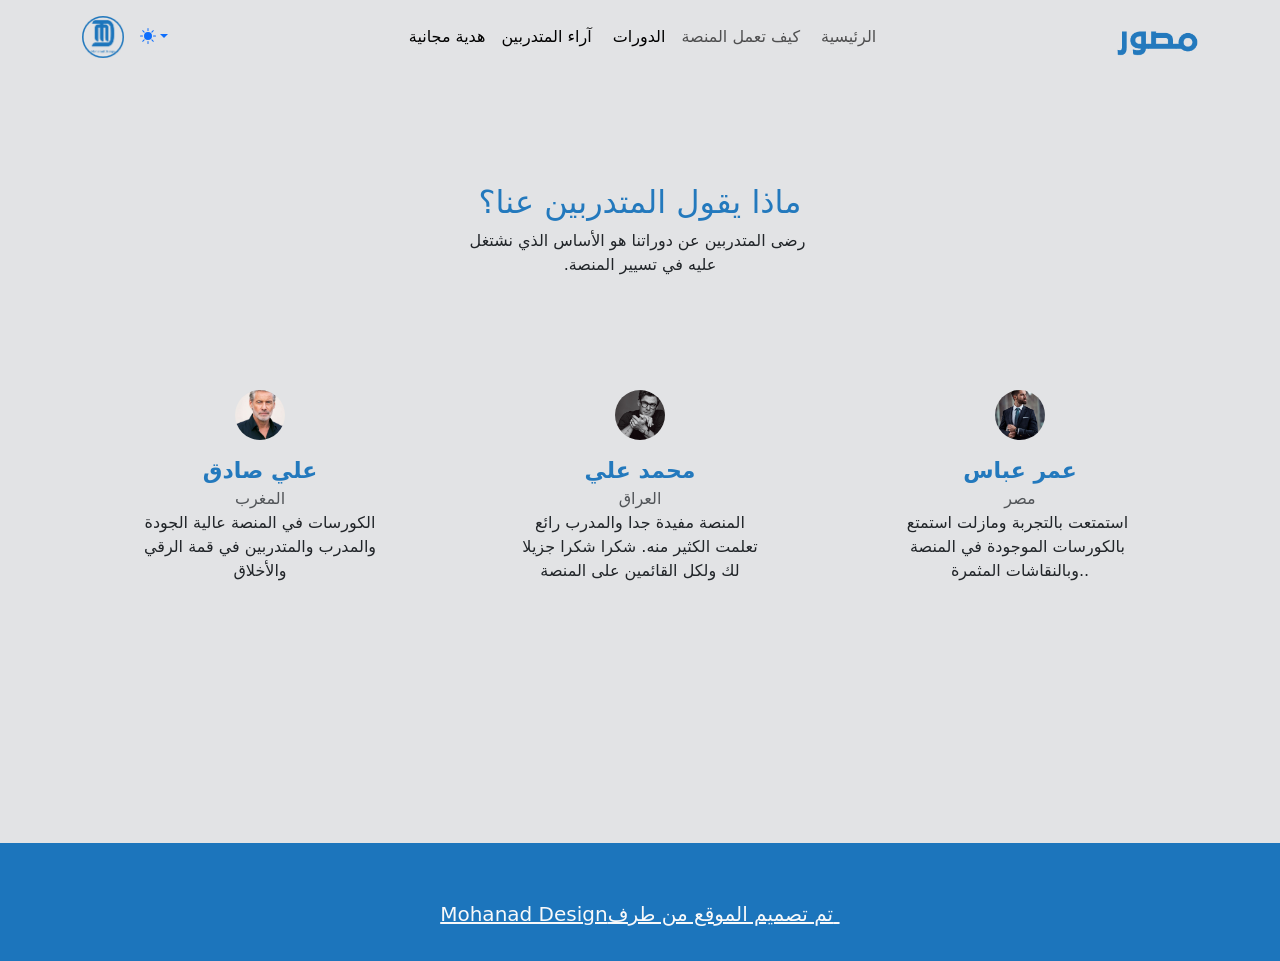
==== آراء المتدربين.html @ 731bba42 "Add files via upload" ====
<!DOCTYPE html><html data-bs-theme="light" lang="en"><head><meta charset="utf-8"><meta name="viewport" content="width=device-width, initial-scale=1.0, shrink-to-fit=no"><title>مشروع مصور</title>
			<script>!function(){const e=()=>localStorage.getItem("theme"),t=document.documentElement.getAttribute("data-bss-forced-theme"),a=()=>{if(t)return t;const a=e();if(a)return a;const r=document.documentElement.getAttribute("data-bs-theme");return r||(window.matchMedia("(prefers-color-scheme: dark)").matches?"dark":"light")},r=e=>{"auto"===e&&window.matchMedia("(prefers-color-scheme: dark)").matches?document.documentElement.setAttribute("data-bs-theme","dark"):document.documentElement.setAttribute("data-bs-theme",e)};r(a());const c=(e,t=!1)=>{const a=[].slice.call(document.querySelectorAll(".theme-switcher"));if(a.length){document.querySelectorAll("[data-bs-theme-value]").forEach((e=>{e.classList.remove("active"),e.setAttribute("aria-pressed","false")}));for(const t of a){const a=t.querySelector('[data-bs-theme-value="'+e+'"]');a&&(a.classList.add("active"),a.setAttribute("aria-pressed","true"))}}};window.matchMedia("(prefers-color-scheme: dark)").addEventListener("change",(()=>{const t=e();"light"!==t&&"dark"!==t&&r(a())})),window.addEventListener("DOMContentLoaded",(()=>{c(a()),document.querySelectorAll("[data-bs-theme-value]").forEach((e=>{e.addEventListener("click",(t=>{t.preventDefault();const a=e.getAttribute("data-bs-theme-value");(e=>{localStorage.setItem("theme",e)})(a),r(a),c(a)}))}))}))}();</script><link rel="stylesheet" href="https://cdn.jsdelivr.net/npm/bootstrap@5.3.3/dist/css/bootstrap.min.css"><link rel="stylesheet" href="/assets/css/styles.min.css?h=f9dfbb48bc1a2ad7d5b0c94f13dad903"></head><body style="background: var(--bs-secondary-bg-subtle);"><!-- Start: Navbar Centered Links --><nav class="navbar navbar-expand-md bg-primary py-3" style="background: linear-gradient(-178deg, black, var(--bs-secondary-bg-subtle) 0%), var(--bs-secondary-bg-subtle);--bs-primary: rgba(255,255,255,0.5);--bs-primary-rgb: 255,255,255;"><div class="container"><img src="/assets/img/clipboard-image-2.png?h=dca9de338a9389e31563a85d22de65f0" width="42" height="42"><a class="navbar-brand d-flex align-items-center" href="#"></a><button data-bs-toggle="collapse" class="navbar-toggler" data-bs-target="#navcol-3"><span class="visually-hidden">Toggle navigation</span><span class="navbar-toggler-icon"></span></button><div class="theme-switcher dropdown"><a class="dropdown-toggle" aria-expanded="false" data-bs-toggle="dropdown" href="#"><svg xmlns="http://www.w3.org/2000/svg" width="1em" height="1em" fill="currentColor" viewBox="0 0 16 16" class="bi bi-sun-fill mb-1">
  <path d="M8 12a4 4 0 1 0 0-8 4 4 0 0 0 0 8M8 0a.5.5 0 0 1 .5.5v2a.5.5 0 0 1-1 0v-2A.5.5 0 0 1 8 0m0 13a.5.5 0 0 1 .5.5v2a.5.5 0 0 1-1 0v-2A.5.5 0 0 1 8 13m8-5a.5.5 0 0 1-.5.5h-2a.5.5 0 0 1 0-1h2a.5.5 0 0 1 .5.5M3 8a.5.5 0 0 1-.5.5h-2a.5.5 0 0 1 0-1h2A.5.5 0 0 1 3 8m10.657-5.657a.5.5 0 0 1 0 .707l-1.414 1.415a.5.5 0 1 1-.707-.708l1.414-1.414a.5.5 0 0 1 .707 0m-9.193 9.193a.5.5 0 0 1 0 .707L3.05 13.657a.5.5 0 0 1-.707-.707l1.414-1.414a.5.5 0 0 1 .707 0zm9.193 2.121a.5.5 0 0 1-.707 0l-1.414-1.414a.5.5 0 0 1 .707-.707l1.414 1.414a.5.5 0 0 1 0 .707M4.464 4.465a.5.5 0 0 1-.707 0L2.343 3.05a.5.5 0 1 1 .707-.707l1.414 1.414a.5.5 0 0 1 0 .708z"></path>
</svg></a><div class="dropdown-menu"><a class="dropdown-item d-flex align-items-center" href="#" data-bs-theme-value="light"><svg xmlns="http://www.w3.org/2000/svg" width="1em" height="1em" fill="currentColor" viewBox="0 0 16 16" class="bi bi-sun-fill opacity-50 me-2">
  <path d="M8 12a4 4 0 1 0 0-8 4 4 0 0 0 0 8M8 0a.5.5 0 0 1 .5.5v2a.5.5 0 0 1-1 0v-2A.5.5 0 0 1 8 0m0 13a.5.5 0 0 1 .5.5v2a.5.5 0 0 1-1 0v-2A.5.5 0 0 1 8 13m8-5a.5.5 0 0 1-.5.5h-2a.5.5 0 0 1 0-1h2a.5.5 0 0 1 .5.5M3 8a.5.5 0 0 1-.5.5h-2a.5.5 0 0 1 0-1h2A.5.5 0 0 1 3 8m10.657-5.657a.5.5 0 0 1 0 .707l-1.414 1.415a.5.5 0 1 1-.707-.708l1.414-1.414a.5.5 0 0 1 .707 0m-9.193 9.193a.5.5 0 0 1 0 .707L3.05 13.657a.5.5 0 0 1-.707-.707l1.414-1.414a.5.5 0 0 1 .707 0zm9.193 2.121a.5.5 0 0 1-.707 0l-1.414-1.414a.5.5 0 0 1 .707-.707l1.414 1.414a.5.5 0 0 1 0 .707M4.464 4.465a.5.5 0 0 1-.707 0L2.343 3.05a.5.5 0 1 1 .707-.707l1.414 1.414a.5.5 0 0 1 0 .708z"></path>
</svg>Light</a><a class="dropdown-item d-flex align-items-center" href="#" data-bs-theme-value="dark"><svg xmlns="http://www.w3.org/2000/svg" width="1em" height="1em" fill="currentColor" viewBox="0 0 16 16" class="bi bi-moon-stars-fill opacity-50 me-2">
  <path d="M6 .278a.768.768 0 0 1 .08.858 7.208 7.208 0 0 0-.878 3.46c0 4.021 3.278 7.277 7.318 7.277.527 0 1.04-.055 1.533-.16a.787.787 0 0 1 .81.316.733.733 0 0 1-.031.893A8.349 8.349 0 0 1 8.344 16C3.734 16 0 12.286 0 7.71 0 4.266 2.114 1.312 5.124.06A.752.752 0 0 1 6 .278"></path>
  <path d="M10.794 3.148a.217.217 0 0 1 .412 0l.387 1.162c.173.518.579.924 1.097 1.097l1.162.387a.217.217 0 0 1 0 .412l-1.162.387a1.734 1.734 0 0 0-1.097 1.097l-.387 1.162a.217.217 0 0 1-.412 0l-.387-1.162A1.734 1.734 0 0 0 9.31 6.593l-1.162-.387a.217.217 0 0 1 0-.412l1.162-.387a1.734 1.734 0 0 0 1.097-1.097l.387-1.162zM13.863.099a.145.145 0 0 1 .274 0l.258.774c.115.346.386.617.732.732l.774.258a.145.145 0 0 1 0 .274l-.774.258a1.156 1.156 0 0 0-.732.732l-.258.774a.145.145 0 0 1-.274 0l-.258-.774a1.156 1.156 0 0 0-.732-.732l-.774-.258a.145.145 0 0 1 0-.274l.774-.258c.346-.115.617-.386.732-.732L13.863.1z"></path>
</svg>Dark</a><a class="dropdown-item d-flex align-items-center" href="#" data-bs-theme-value="auto"><svg xmlns="http://www.w3.org/2000/svg" width="1em" height="1em" fill="currentColor" viewBox="0 0 16 16" class="bi bi-circle-half opacity-50 me-2">
  <path d="M8 15A7 7 0 1 0 8 1zm0 1A8 8 0 1 1 8 0a8 8 0 0 1 0 16"></path>
</svg>Auto</a></div></div><div class="collapse navbar-collapse" id="navcol-3" style="background: var(--bs-secondary-bg-subtle);"><ul class="navbar-nav mx-auto"><li class="nav-item"><a class="nav-link active" href="/هدية%20مجانية.html">هدية مجانية</a></li><li class="nav-item"><a class="nav-link active" href="/آراء%20المتدربين.html">آراء المتدربين&nbsp;</a></li><li class="nav-item"><a class="nav-link active" href="/الدورات.html">الدورات</a></li><li class="nav-item"><a class="nav-link" href="/كيف%20تعمل%20المنصة.html">كيف تعمل المنصة</a></li><li class="nav-item"><a class="nav-link" href="/الرئيسية.html">&nbsp;الرئيسية</a></li></ul><img src="/assets/img/clipboard-image-1.png?h=ee977931315333bd4e1bb2698fffeccd" width="81" height="39"></div></div></nav><!-- End: Navbar Centered Links --><!-- Start: Articles Badges --><div class="container py-4 py-xl-5"><div class="row mb-5" style="padding-top: 61px;"><div class="col-md-8 col-xl-6 text-center mx-auto"><h2 style="color: rgb(35,121,189);">ماذا يقول المتدربين عنا؟</h2><p class="w-lg-50">رضى المتدربين عن دوراتنا هو الأساس الذي نشتغل&nbsp;<br>.عليه في تسيير المنصة</p></div></div><div class="row gy-4 row-cols-1 row-cols-md-2 row-cols-xl-3" style="padding-top: 49px;"><div class="col-lg-4"><div class="d-flex justify-content-lg-center"><img class="rounded-circle flex-shrink-0 me-3 fit-cover" width="50" height="50" src="/assets/img/39e8eb73ed422292580d4fc2726700fd.jpg?h=784b648d5ebd60048bb17f128f217aee" style="margin-bottom: -10px;margin-left: 15px;"><div></div></div><div class="p-4"><p class="fw-bold d-lg-flex justify-content-lg-center mb-0" style="font-size: 22px;color: rgb(35,121,189);">علي صادق</p><p class="text-muted d-lg-flex justify-content-lg-center mb-0">المغرب</p><p style="text-align: center;">الكورسات في المنصة عالية الجودة<br>والمدرب والمتدربين في قمة الرقي<br>والأخلاق</p></div></div><div class="col-lg-4"><div class="d-flex justify-content-lg-center"><img class="rounded-circle d-lg-flex flex-shrink-0 align-items-lg-center me-3 fit-cover" width="50" height="50" src="/assets/img/0d64145c56a53e2886274bf99a10d7d0.jpg?h=4068c959e814c7dbf88a820180124afe" style="text-align: center;margin-bottom: -10px;margin-left: 16px;"></div><div class="p-4"><div><p class="fw-bold d-lg-flex justify-content-lg-center mb-0" style="font-size: 22px;color: rgb(35,121,189);">محمد علي</p><p class="text-muted d-lg-flex justify-content-lg-center mb-0">العراق</p></div><p style="text-align: center;">المنصة مفيدة جدا والمدرب رائع<br>تعلمت الكثير منه. شكرا شكرا جزيلا<br>لك ولكل القائمين على المنصة</p></div></div><div class="col-lg-4"><div class="d-flex justify-content-lg-center align-items-lg-center"><img class="rounded-circle flex-shrink-0 me-3 fit-cover" width="50" height="50" src="/assets/img/4d43ea38669247d99f512cbf3792caf7.jpg?h=9edb12d21007d566ac636deec9ad8938" style="margin-bottom: -10px;margin-left: 15px;"><div></div></div><div class="p-4"><p class="fw-bold d-lg-flex justify-content-lg-center mb-0" style="font-size: 22px;color: rgb(35,121,189);">عمر عباس</p><p class="text-muted d-lg-flex justify-content-lg-center mb-0">مصر</p><p style="text-align: center;">استمتعت بالتجربة ومازلت استمتع&nbsp;<br>بالكورسات الموجودة في المنصة&nbsp;<br>وبالنقاشات المثمرة..</p></div></div></div></div><!-- End: Articles Badges --><!-- Start: Footer Clean --><footer class="text-center py-4" style="background: #1c75bc;margin-top: 172px;"><div class="container"><div class="row row-cols-1 row-cols-lg-3"><div class="col-lg-12 d-lg-flex justify-content-lg-center align-items-lg-center"><ul class="list-inline my-2"><li class="list-inline-item"></li><li class="list-inline-item d-lg-flex justify-content-lg-end pb-0 mb-0"><a class="text-end link-light" href="https://www.instagram.com/mo.de_104/" style="font-size: 20px;">Mohanad Design</a><a class="text-end link-light d-lg-flex align-items-lg-center" href="#" style="font-size: 20px;width: 232.137px;color: rgb(255,255,255);">تم تصميم الموقع من طرف&nbsp;</a></li></ul></div></div></div></footer><!-- End: Footer Clean --><script src="https://cdn.jsdelivr.net/npm/bootstrap@5.3.3/dist/js/bootstrap.bundle.min.js"></script></body></html>
---- assets/css/styles.min.css ----
[data-bs-theme=dark]{--bs-body-bg:#191b1e;--bs-body-bg-rgb:25,27,30}.bs-icon{--bs-icon-size:.75rem;display:flex;flex-shrink:0;justify-content:center;align-items:center;font-size:var(--bs-icon-size);width:calc(var(--bs-icon-size) * 2);height:calc(var(--bs-icon-size) * 2);color:var(--bs-primary)}.bs-icon-xs{--bs-icon-size:1rem;width:calc(var(--bs-icon-size) * 1.5);height:calc(var(--bs-icon-size) * 1.5)}.bs-icon-sm{--bs-icon-size:1rem}.bs-icon-md{--bs-icon-size:1.5rem}.bs-icon-lg{--bs-icon-size:2rem}.bs-icon-xl{--bs-icon-size:2.5rem}.bs-icon.bs-icon-primary{color:var(--bs-white);background:var(--bs-primary)}.bs-icon.bs-icon-primary-light{color:var(--bs-primary);background:rgba(var(--bs-primary-rgb),.2)}.bs-icon.bs-icon-semi-white{color:var(--bs-primary);background:rgba(255,255,255,.5)}.bs-icon.bs-icon-rounded{border-radius:.5rem}.bs-icon.bs-icon-circle{border-radius:50%}.fit-cover{object-fit:cover}.bg-white-300{background:rgba(255,255,255,.3)!important}.rounded-bottom-left{border-radius:0;border-bottom-left-radius:.25rem!important}.rounded-bottom-right{border-radius:0;border-bottom-right-radius:.25rem!important}
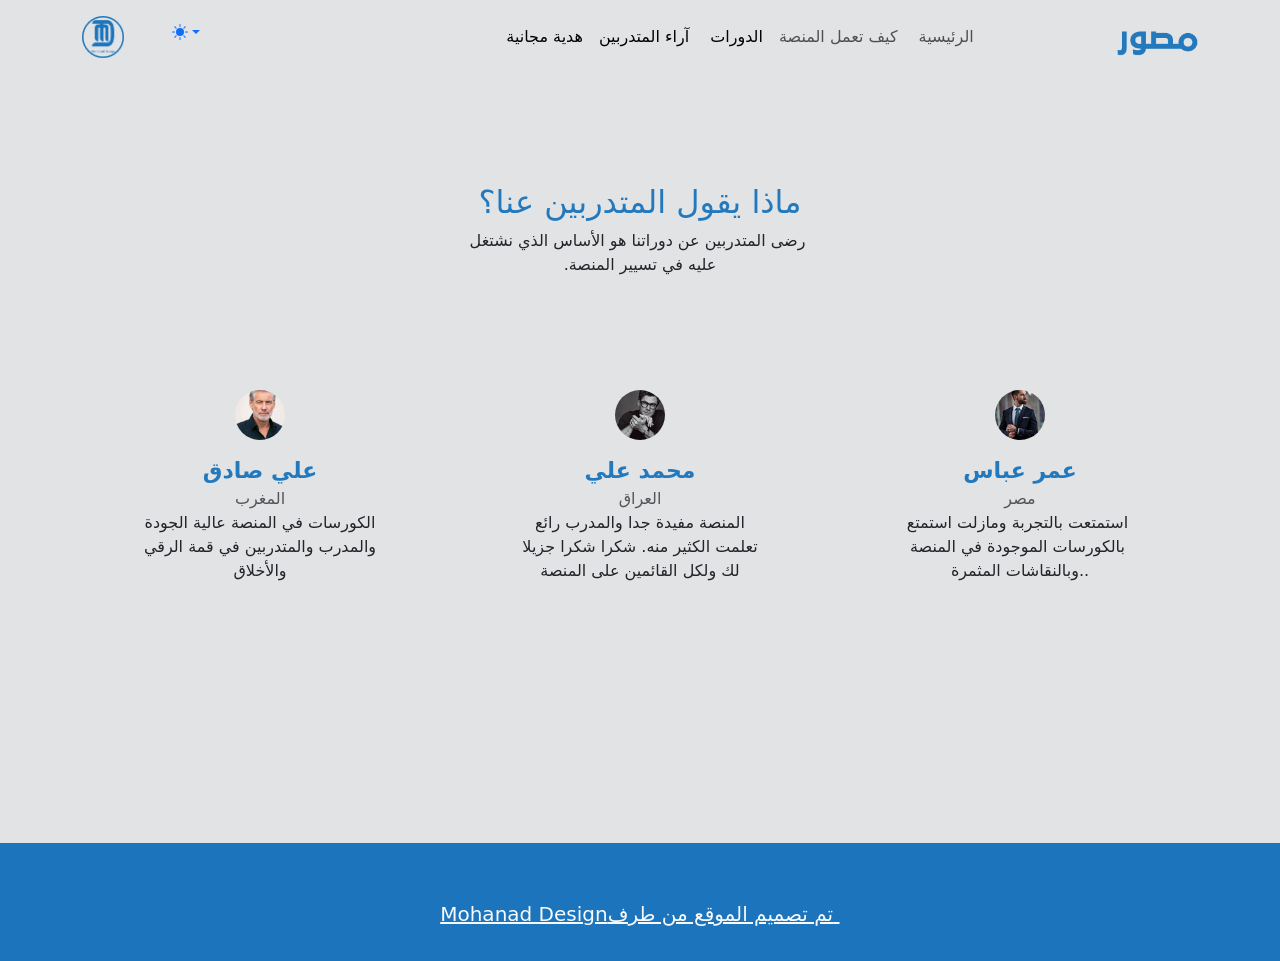
==== commit e76c1dd7: "Add files via upload" ====
--- a/آراء المتدربين.html
+++ b/آراء المتدربين.html
@@ -1,11 +1,177 @@
-<!DOCTYPE html><html data-bs-theme="light" lang="en"><head><meta charset="utf-8"><meta name="viewport" content="width=device-width, initial-scale=1.0, shrink-to-fit=no"><title>مشروع مصور</title>
-			<script>!function(){const e=()=>localStorage.getItem("theme"),t=document.documentElement.getAttribute("data-bss-forced-theme"),a=()=>{if(t)return t;const a=e();if(a)return a;const r=document.documentElement.getAttribute("data-bs-theme");return r||(window.matchMedia("(prefers-color-scheme: dark)").matches?"dark":"light")},r=e=>{"auto"===e&&window.matchMedia("(prefers-color-scheme: dark)").matches?document.documentElement.setAttribute("data-bs-theme","dark"):document.documentElement.setAttribute("data-bs-theme",e)};r(a());const c=(e,t=!1)=>{const a=[].slice.call(document.querySelectorAll(".theme-switcher"));if(a.length){document.querySelectorAll("[data-bs-theme-value]").forEach((e=>{e.classList.remove("active"),e.setAttribute("aria-pressed","false")}));for(const t of a){const a=t.querySelector('[data-bs-theme-value="'+e+'"]');a&&(a.classList.add("active"),a.setAttribute("aria-pressed","true"))}}};window.matchMedia("(prefers-color-scheme: dark)").addEventListener("change",(()=>{const t=e();"light"!==t&&"dark"!==t&&r(a())})),window.addEventListener("DOMContentLoaded",(()=>{c(a()),document.querySelectorAll("[data-bs-theme-value]").forEach((e=>{e.addEventListener("click",(t=>{t.preventDefault();const a=e.getAttribute("data-bs-theme-value");(e=>{localStorage.setItem("theme",e)})(a),r(a),c(a)}))}))}))}();</script><link rel="stylesheet" href="https://cdn.jsdelivr.net/npm/bootstrap@5.3.3/dist/css/bootstrap.min.css"><link rel="stylesheet" href="/assets/css/styles.min.css?h=f9dfbb48bc1a2ad7d5b0c94f13dad903"></head><body style="background: var(--bs-secondary-bg-subtle);"><!-- Start: Navbar Centered Links --><nav class="navbar navbar-expand-md bg-primary py-3" style="background: linear-gradient(-178deg, black, var(--bs-secondary-bg-subtle) 0%), var(--bs-secondary-bg-subtle);--bs-primary: rgba(255,255,255,0.5);--bs-primary-rgb: 255,255,255;"><div class="container"><img src="/assets/img/clipboard-image-2.png?h=dca9de338a9389e31563a85d22de65f0" width="42" height="42"><a class="navbar-brand d-flex align-items-center" href="#"></a><button data-bs-toggle="collapse" class="navbar-toggler" data-bs-target="#navcol-3"><span class="visually-hidden">Toggle navigation</span><span class="navbar-toggler-icon"></span></button><div class="theme-switcher dropdown"><a class="dropdown-toggle" aria-expanded="false" data-bs-toggle="dropdown" href="#"><svg xmlns="http://www.w3.org/2000/svg" width="1em" height="1em" fill="currentColor" viewBox="0 0 16 16" class="bi bi-sun-fill mb-1">
-  <path d="M8 12a4 4 0 1 0 0-8 4 4 0 0 0 0 8M8 0a.5.5 0 0 1 .5.5v2a.5.5 0 0 1-1 0v-2A.5.5 0 0 1 8 0m0 13a.5.5 0 0 1 .5.5v2a.5.5 0 0 1-1 0v-2A.5.5 0 0 1 8 13m8-5a.5.5 0 0 1-.5.5h-2a.5.5 0 0 1 0-1h2a.5.5 0 0 1 .5.5M3 8a.5.5 0 0 1-.5.5h-2a.5.5 0 0 1 0-1h2A.5.5 0 0 1 3 8m10.657-5.657a.5.5 0 0 1 0 .707l-1.414 1.415a.5.5 0 1 1-.707-.708l1.414-1.414a.5.5 0 0 1 .707 0m-9.193 9.193a.5.5 0 0 1 0 .707L3.05 13.657a.5.5 0 0 1-.707-.707l1.414-1.414a.5.5 0 0 1 .707 0zm9.193 2.121a.5.5 0 0 1-.707 0l-1.414-1.414a.5.5 0 0 1 .707-.707l1.414 1.414a.5.5 0 0 1 0 .707M4.464 4.465a.5.5 0 0 1-.707 0L2.343 3.05a.5.5 0 1 1 .707-.707l1.414 1.414a.5.5 0 0 1 0 .708z"></path>
-</svg></a><div class="dropdown-menu"><a class="dropdown-item d-flex align-items-center" href="#" data-bs-theme-value="light"><svg xmlns="http://www.w3.org/2000/svg" width="1em" height="1em" fill="currentColor" viewBox="0 0 16 16" class="bi bi-sun-fill opacity-50 me-2">
-  <path d="M8 12a4 4 0 1 0 0-8 4 4 0 0 0 0 8M8 0a.5.5 0 0 1 .5.5v2a.5.5 0 0 1-1 0v-2A.5.5 0 0 1 8 0m0 13a.5.5 0 0 1 .5.5v2a.5.5 0 0 1-1 0v-2A.5.5 0 0 1 8 13m8-5a.5.5 0 0 1-.5.5h-2a.5.5 0 0 1 0-1h2a.5.5 0 0 1 .5.5M3 8a.5.5 0 0 1-.5.5h-2a.5.5 0 0 1 0-1h2A.5.5 0 0 1 3 8m10.657-5.657a.5.5 0 0 1 0 .707l-1.414 1.415a.5.5 0 1 1-.707-.708l1.414-1.414a.5.5 0 0 1 .707 0m-9.193 9.193a.5.5 0 0 1 0 .707L3.05 13.657a.5.5 0 0 1-.707-.707l1.414-1.414a.5.5 0 0 1 .707 0zm9.193 2.121a.5.5 0 0 1-.707 0l-1.414-1.414a.5.5 0 0 1 .707-.707l1.414 1.414a.5.5 0 0 1 0 .707M4.464 4.465a.5.5 0 0 1-.707 0L2.343 3.05a.5.5 0 1 1 .707-.707l1.414 1.414a.5.5 0 0 1 0 .708z"></path>
-</svg>Light</a><a class="dropdown-item d-flex align-items-center" href="#" data-bs-theme-value="dark"><svg xmlns="http://www.w3.org/2000/svg" width="1em" height="1em" fill="currentColor" viewBox="0 0 16 16" class="bi bi-moon-stars-fill opacity-50 me-2">
-  <path d="M6 .278a.768.768 0 0 1 .08.858 7.208 7.208 0 0 0-.878 3.46c0 4.021 3.278 7.277 7.318 7.277.527 0 1.04-.055 1.533-.16a.787.787 0 0 1 .81.316.733.733 0 0 1-.031.893A8.349 8.349 0 0 1 8.344 16C3.734 16 0 12.286 0 7.71 0 4.266 2.114 1.312 5.124.06A.752.752 0 0 1 6 .278"></path>
-  <path d="M10.794 3.148a.217.217 0 0 1 .412 0l.387 1.162c.173.518.579.924 1.097 1.097l1.162.387a.217.217 0 0 1 0 .412l-1.162.387a1.734 1.734 0 0 0-1.097 1.097l-.387 1.162a.217.217 0 0 1-.412 0l-.387-1.162A1.734 1.734 0 0 0 9.31 6.593l-1.162-.387a.217.217 0 0 1 0-.412l1.162-.387a1.734 1.734 0 0 0 1.097-1.097l.387-1.162zM13.863.099a.145.145 0 0 1 .274 0l.258.774c.115.346.386.617.732.732l.774.258a.145.145 0 0 1 0 .274l-.774.258a1.156 1.156 0 0 0-.732.732l-.258.774a.145.145 0 0 1-.274 0l-.258-.774a1.156 1.156 0 0 0-.732-.732l-.774-.258a.145.145 0 0 1 0-.274l.774-.258c.346-.115.617-.386.732-.732L13.863.1z"></path>
-</svg>Dark</a><a class="dropdown-item d-flex align-items-center" href="#" data-bs-theme-value="auto"><svg xmlns="http://www.w3.org/2000/svg" width="1em" height="1em" fill="currentColor" viewBox="0 0 16 16" class="bi bi-circle-half opacity-50 me-2">
-  <path d="M8 15A7 7 0 1 0 8 1zm0 1A8 8 0 1 1 8 0a8 8 0 0 1 0 16"></path>
-</svg>Auto</a></div></div><div class="collapse navbar-collapse" id="navcol-3" style="background: var(--bs-secondary-bg-subtle);"><ul class="navbar-nav mx-auto"><li class="nav-item"><a class="nav-link active" href="/هدية%20مجانية.html">هدية مجانية</a></li><li class="nav-item"><a class="nav-link active" href="/آراء%20المتدربين.html">آراء المتدربين&nbsp;</a></li><li class="nav-item"><a class="nav-link active" href="/الدورات.html">الدورات</a></li><li class="nav-item"><a class="nav-link" href="/كيف%20تعمل%20المنصة.html">كيف تعمل المنصة</a></li><li class="nav-item"><a class="nav-link" href="/الرئيسية.html">&nbsp;الرئيسية</a></li></ul><img src="/assets/img/clipboard-image-1.png?h=ee977931315333bd4e1bb2698fffeccd" width="81" height="39"></div></div></nav><!-- End: Navbar Centered Links --><!-- Start: Articles Badges --><div class="container py-4 py-xl-5"><div class="row mb-5" style="padding-top: 61px;"><div class="col-md-8 col-xl-6 text-center mx-auto"><h2 style="color: rgb(35,121,189);">ماذا يقول المتدربين عنا؟</h2><p class="w-lg-50">رضى المتدربين عن دوراتنا هو الأساس الذي نشتغل&nbsp;<br>.عليه في تسيير المنصة</p></div></div><div class="row gy-4 row-cols-1 row-cols-md-2 row-cols-xl-3" style="padding-top: 49px;"><div class="col-lg-4"><div class="d-flex justify-content-lg-center"><img class="rounded-circle flex-shrink-0 me-3 fit-cover" width="50" height="50" src="/assets/img/39e8eb73ed422292580d4fc2726700fd.jpg?h=784b648d5ebd60048bb17f128f217aee" style="margin-bottom: -10px;margin-left: 15px;"><div></div></div><div class="p-4"><p class="fw-bold d-lg-flex justify-content-lg-center mb-0" style="font-size: 22px;color: rgb(35,121,189);">علي صادق</p><p class="text-muted d-lg-flex justify-content-lg-center mb-0">المغرب</p><p style="text-align: center;">الكورسات في المنصة عالية الجودة<br>والمدرب والمتدربين في قمة الرقي<br>والأخلاق</p></div></div><div class="col-lg-4"><div class="d-flex justify-content-lg-center"><img class="rounded-circle d-lg-flex flex-shrink-0 align-items-lg-center me-3 fit-cover" width="50" height="50" src="/assets/img/0d64145c56a53e2886274bf99a10d7d0.jpg?h=4068c959e814c7dbf88a820180124afe" style="text-align: center;margin-bottom: -10px;margin-left: 16px;"></div><div class="p-4"><div><p class="fw-bold d-lg-flex justify-content-lg-center mb-0" style="font-size: 22px;color: rgb(35,121,189);">محمد علي</p><p class="text-muted d-lg-flex justify-content-lg-center mb-0">العراق</p></div><p style="text-align: center;">المنصة مفيدة جدا والمدرب رائع<br>تعلمت الكثير منه. شكرا شكرا جزيلا<br>لك ولكل القائمين على المنصة</p></div></div><div class="col-lg-4"><div class="d-flex justify-content-lg-center align-items-lg-center"><img class="rounded-circle flex-shrink-0 me-3 fit-cover" width="50" height="50" src="/assets/img/4d43ea38669247d99f512cbf3792caf7.jpg?h=9edb12d21007d566ac636deec9ad8938" style="margin-bottom: -10px;margin-left: 15px;"><div></div></div><div class="p-4"><p class="fw-bold d-lg-flex justify-content-lg-center mb-0" style="font-size: 22px;color: rgb(35,121,189);">عمر عباس</p><p class="text-muted d-lg-flex justify-content-lg-center mb-0">مصر</p><p style="text-align: center;">استمتعت بالتجربة ومازلت استمتع&nbsp;<br>بالكورسات الموجودة في المنصة&nbsp;<br>وبالنقاشات المثمرة..</p></div></div></div></div><!-- End: Articles Badges --><!-- Start: Footer Clean --><footer class="text-center py-4" style="background: #1c75bc;margin-top: 172px;"><div class="container"><div class="row row-cols-1 row-cols-lg-3"><div class="col-lg-12 d-lg-flex justify-content-lg-center align-items-lg-center"><ul class="list-inline my-2"><li class="list-inline-item"></li><li class="list-inline-item d-lg-flex justify-content-lg-end pb-0 mb-0"><a class="text-end link-light" href="https://www.instagram.com/mo.de_104/" style="font-size: 20px;">Mohanad Design</a><a class="text-end link-light d-lg-flex align-items-lg-center" href="#" style="font-size: 20px;width: 232.137px;color: rgb(255,255,255);">تم تصميم الموقع من طرف&nbsp;</a></li></ul></div></div></div></footer><!-- End: Footer Clean --><script src="https://cdn.jsdelivr.net/npm/bootstrap@5.3.3/dist/js/bootstrap.bundle.min.js"></script></body></html>+<!DOCTYPE html>
+<html data-bs-theme="light" lang="en">
+
+<head>
+    <meta charset="utf-8">
+    <meta name="viewport" content="width=device-width, initial-scale=1.0, shrink-to-fit=no">
+    <title>مشروع مصور</title>
+    <script>
+        (function() {
+
+            // JavaScript snippet handling Dark/Light mode switching
+
+            const getStoredTheme = () => localStorage.getItem('theme');
+            const setStoredTheme = theme => localStorage.setItem('theme', theme);
+            const forcedTheme = document.documentElement.getAttribute('data-bss-forced-theme');
+
+            const getPreferredTheme = () => {
+
+                if (forcedTheme) return forcedTheme;
+
+                const storedTheme = getStoredTheme();
+                if (storedTheme) {
+                    return storedTheme;
+                }
+
+                const pageTheme = document.documentElement.getAttribute('data-bs-theme');
+
+                if (pageTheme) {
+                    return pageTheme;
+                }
+
+                return window.matchMedia('(prefers-color-scheme: dark)').matches ? 'dark' : 'light';
+            }
+
+            const setTheme = theme => {
+                if (theme === 'auto' && window.matchMedia('(prefers-color-scheme: dark)').matches) {
+                    document.documentElement.setAttribute('data-bs-theme', 'dark');
+                } else {
+                    document.documentElement.setAttribute('data-bs-theme', theme);
+                }
+            }
+
+            setTheme(getPreferredTheme());
+
+            const showActiveTheme = (theme, focus = false) => {
+                const themeSwitchers = [].slice.call(document.querySelectorAll('.theme-switcher'));
+
+                if (!themeSwitchers.length) return;
+
+                document.querySelectorAll('[data-bs-theme-value]').forEach(element => {
+                    element.classList.remove('active');
+                    element.setAttribute('aria-pressed', 'false');
+                });
+
+                for (const themeSwitcher of themeSwitchers) {
+
+                    const btnToActivate = themeSwitcher.querySelector('[data-bs-theme-value="' + theme + '"]');
+
+                    if (btnToActivate) {
+                        btnToActivate.classList.add('active');
+                        btnToActivate.setAttribute('aria-pressed', 'true');
+                    }
+                }
+            }
+
+            window.matchMedia('(prefers-color-scheme: dark)').addEventListener('change', () => {
+                const storedTheme = getStoredTheme();
+                if (storedTheme !== 'light' && storedTheme !== 'dark') {
+                    setTheme(getPreferredTheme());
+                }
+            });
+
+            window.addEventListener('DOMContentLoaded', () => {
+                showActiveTheme(getPreferredTheme());
+
+                document.querySelectorAll('[data-bs-theme-value]')
+                    .forEach(toggle => {
+                        toggle.addEventListener('click', (e) => {
+                            e.preventDefault();
+                            const theme = toggle.getAttribute('data-bs-theme-value');
+                            setStoredTheme(theme);
+                            setTheme(theme);
+                            showActiveTheme(theme);
+                        })
+                    })
+            });
+        })();
+    </script>
+    <link rel="stylesheet" href="assets/bootstrap/css/bootstrap.min.css">
+    <link rel="stylesheet" href="assets/css/bs-theme-overrides.css">
+    <link rel="stylesheet" href="assets/css/Footer-Clean-icons.css">
+    <link rel="stylesheet" href="assets/css/Hero-Clean-Reverse-images.css">
+    <link rel="stylesheet" href="assets/css/Pricing-Centered-badges.css">
+</head>
+
+<body style="background: var(--bs-secondary-bg-subtle);">
+    <nav class="navbar navbar-expand-md bg-primary py-3" style="background: linear-gradient(-178deg, black, var(--bs-secondary-bg-subtle) 0%), var(--bs-secondary-bg-subtle);--bs-primary: rgba(255,255,255,0.5);--bs-primary-rgb: 255,255,255;">
+        <div class="container"><img src="assets/img/clipboard-image-2.png" width="42" height="42">
+            <div class="theme-switcher dropdown" style="margin-top: -36px;margin-left: 48px;margin-right: 198px;margin-bottom: -28px;"><a class="dropdown-toggle" aria-expanded="false" data-bs-toggle="dropdown" href="#" style="margin-right: 205px;"><svg xmlns="http://www.w3.org/2000/svg" width="1em" height="1em" fill="currentColor" viewBox="0 0 16 16" class="bi bi-sun-fill mb-1">
+                        <path d="M8 12a4 4 0 1 0 0-8 4 4 0 0 0 0 8M8 0a.5.5 0 0 1 .5.5v2a.5.5 0 0 1-1 0v-2A.5.5 0 0 1 8 0m0 13a.5.5 0 0 1 .5.5v2a.5.5 0 0 1-1 0v-2A.5.5 0 0 1 8 13m8-5a.5.5 0 0 1-.5.5h-2a.5.5 0 0 1 0-1h2a.5.5 0 0 1 .5.5M3 8a.5.5 0 0 1-.5.5h-2a.5.5 0 0 1 0-1h2A.5.5 0 0 1 3 8m10.657-5.657a.5.5 0 0 1 0 .707l-1.414 1.415a.5.5 0 1 1-.707-.708l1.414-1.414a.5.5 0 0 1 .707 0m-9.193 9.193a.5.5 0 0 1 0 .707L3.05 13.657a.5.5 0 0 1-.707-.707l1.414-1.414a.5.5 0 0 1 .707 0zm9.193 2.121a.5.5 0 0 1-.707 0l-1.414-1.414a.5.5 0 0 1 .707-.707l1.414 1.414a.5.5 0 0 1 0 .707M4.464 4.465a.5.5 0 0 1-.707 0L2.343 3.05a.5.5 0 1 1 .707-.707l1.414 1.414a.5.5 0 0 1 0 .708z"></path>
+                    </svg></a>
+                <div class="dropdown-menu"><a class="dropdown-item d-flex align-items-center" href="#" data-bs-theme-value="light"><svg xmlns="http://www.w3.org/2000/svg" width="1em" height="1em" fill="currentColor" viewBox="0 0 16 16" class="bi bi-sun-fill opacity-50 me-2">
+                            <path d="M8 12a4 4 0 1 0 0-8 4 4 0 0 0 0 8M8 0a.5.5 0 0 1 .5.5v2a.5.5 0 0 1-1 0v-2A.5.5 0 0 1 8 0m0 13a.5.5 0 0 1 .5.5v2a.5.5 0 0 1-1 0v-2A.5.5 0 0 1 8 13m8-5a.5.5 0 0 1-.5.5h-2a.5.5 0 0 1 0-1h2a.5.5 0 0 1 .5.5M3 8a.5.5 0 0 1-.5.5h-2a.5.5 0 0 1 0-1h2A.5.5 0 0 1 3 8m10.657-5.657a.5.5 0 0 1 0 .707l-1.414 1.415a.5.5 0 1 1-.707-.708l1.414-1.414a.5.5 0 0 1 .707 0m-9.193 9.193a.5.5 0 0 1 0 .707L3.05 13.657a.5.5 0 0 1-.707-.707l1.414-1.414a.5.5 0 0 1 .707 0zm9.193 2.121a.5.5 0 0 1-.707 0l-1.414-1.414a.5.5 0 0 1 .707-.707l1.414 1.414a.5.5 0 0 1 0 .707M4.464 4.465a.5.5 0 0 1-.707 0L2.343 3.05a.5.5 0 1 1 .707-.707l1.414 1.414a.5.5 0 0 1 0 .708z"></path>
+                        </svg>Light</a><a class="dropdown-item d-flex align-items-center" href="#" data-bs-theme-value="dark"><svg xmlns="http://www.w3.org/2000/svg" width="1em" height="1em" fill="currentColor" viewBox="0 0 16 16" class="bi bi-moon-stars-fill opacity-50 me-2">
+                            <path d="M6 .278a.768.768 0 0 1 .08.858 7.208 7.208 0 0 0-.878 3.46c0 4.021 3.278 7.277 7.318 7.277.527 0 1.04-.055 1.533-.16a.787.787 0 0 1 .81.316.733.733 0 0 1-.031.893A8.349 8.349 0 0 1 8.344 16C3.734 16 0 12.286 0 7.71 0 4.266 2.114 1.312 5.124.06A.752.752 0 0 1 6 .278"></path>
+                            <path d="M10.794 3.148a.217.217 0 0 1 .412 0l.387 1.162c.173.518.579.924 1.097 1.097l1.162.387a.217.217 0 0 1 0 .412l-1.162.387a1.734 1.734 0 0 0-1.097 1.097l-.387 1.162a.217.217 0 0 1-.412 0l-.387-1.162A1.734 1.734 0 0 0 9.31 6.593l-1.162-.387a.217.217 0 0 1 0-.412l1.162-.387a1.734 1.734 0 0 0 1.097-1.097l.387-1.162zM13.863.099a.145.145 0 0 1 .274 0l.258.774c.115.346.386.617.732.732l.774.258a.145.145 0 0 1 0 .274l-.774.258a1.156 1.156 0 0 0-.732.732l-.258.774a.145.145 0 0 1-.274 0l-.258-.774a1.156 1.156 0 0 0-.732-.732l-.774-.258a.145.145 0 0 1 0-.274l.774-.258c.346-.115.617-.386.732-.732L13.863.1z"></path>
+                        </svg>Dark</a><a class="dropdown-item d-flex align-items-center" href="#" data-bs-theme-value="auto"><svg xmlns="http://www.w3.org/2000/svg" width="1em" height="1em" fill="currentColor" viewBox="0 0 16 16" class="bi bi-circle-half opacity-50 me-2">
+                            <path d="M8 15A7 7 0 1 0 8 1zm0 1A8 8 0 1 1 8 0a8 8 0 0 1 0 16"></path>
+                        </svg>Auto</a></div>
+            </div><button data-bs-toggle="collapse" class="navbar-toggler" data-bs-target="#navcol-3" style="margin-left: 276px;margin-top: -40px;"><span class="visually-hidden">Toggle navigation</span><span class="navbar-toggler-icon"></span></button><a class="navbar-brand d-flex align-items-center" href="#"></a>
+            <div class="collapse navbar-collapse" id="navcol-3" style="background: var(--bs-secondary-bg-subtle);margin-left: -256px;">
+                <ul class="navbar-nav mx-auto">
+                    <li class="nav-item"><a class="nav-link active" href="هدية%20مجانية.html">هدية مجانية</a></li>
+                    <li class="nav-item"><a class="nav-link active" href="آراء%20المتدربين.html">آراء المتدربين&nbsp;</a></li>
+                    <li class="nav-item"><a class="nav-link active" href="الدورات.html">الدورات</a></li>
+                    <li class="nav-item"><a class="nav-link" href="كيف%20تعمل%20المنصة.html">كيف تعمل المنصة</a></li>
+                    <li class="nav-item"><a class="nav-link" href="index.html">&nbsp;الرئيسية</a></li>
+                </ul><img src="assets/img/clipboard-image-1.png" width="81" height="39">
+            </div>
+        </div>
+    </nav>
+    <div class="container py-4 py-xl-5">
+        <div class="row mb-5" style="padding-top: 61px;">
+            <div class="col-md-8 col-xl-6 text-center mx-auto">
+                <h2 style="color: rgb(35,121,189);">ماذا يقول المتدربين عنا؟</h2>
+                <p class="w-lg-50">رضى المتدربين عن دوراتنا هو الأساس الذي نشتغل&nbsp;<br>.عليه في تسيير المنصة</p>
+            </div>
+        </div>
+        <div class="row gy-4 row-cols-1 row-cols-md-2 row-cols-xl-3" style="padding-top: 49px;">
+            <div class="col-lg-4">
+                <div class="d-flex justify-content-lg-center"><img class="rounded-circle flex-shrink-0 me-3 fit-cover" width="50" height="50" src="assets/img/39e8eb73ed422292580d4fc2726700fd.jpg" style="margin-bottom: -10px;margin-left: 15px;">
+                    <div></div>
+                </div>
+                <div class="p-4">
+                    <p class="fw-bold d-lg-flex justify-content-lg-center mb-0" style="font-size: 22px;color: rgb(35,121,189);">علي صادق</p>
+                    <p class="text-muted d-lg-flex justify-content-lg-center mb-0">المغرب</p>
+                    <p style="text-align: center;">الكورسات في المنصة عالية الجودة<br>والمدرب والمتدربين في قمة الرقي<br>والأخلاق</p>
+                </div>
+            </div>
+            <div class="col-lg-4">
+                <div class="d-flex justify-content-lg-center"><img class="rounded-circle d-lg-flex flex-shrink-0 align-items-lg-center me-3 fit-cover" width="50" height="50" src="assets/img/0d64145c56a53e2886274bf99a10d7d0.jpg" style="text-align: center;margin-bottom: -10px;margin-left: 16px;"></div>
+                <div class="p-4">
+                    <div>
+                        <p class="fw-bold d-lg-flex justify-content-lg-center mb-0" style="font-size: 22px;color: rgb(35,121,189);">محمد علي</p>
+                        <p class="text-muted d-lg-flex justify-content-lg-center mb-0">العراق</p>
+                    </div>
+                    <p style="text-align: center;">المنصة مفيدة جدا والمدرب رائع<br>تعلمت الكثير منه. شكرا شكرا جزيلا<br>لك ولكل القائمين على المنصة</p>
+                </div>
+            </div>
+            <div class="col-lg-4">
+                <div class="d-flex justify-content-lg-center align-items-lg-center"><img class="rounded-circle flex-shrink-0 me-3 fit-cover" width="50" height="50" src="assets/img/4d43ea38669247d99f512cbf3792caf7.jpg" style="margin-bottom: -10px;margin-left: 15px;">
+                    <div></div>
+                </div>
+                <div class="p-4">
+                    <p class="fw-bold d-lg-flex justify-content-lg-center mb-0" style="font-size: 22px;color: rgb(35,121,189);">عمر عباس</p>
+                    <p class="text-muted d-lg-flex justify-content-lg-center mb-0">مصر</p>
+                    <p style="text-align: center;">استمتعت بالتجربة ومازلت استمتع&nbsp;<br>بالكورسات الموجودة في المنصة&nbsp;<br>وبالنقاشات المثمرة..</p>
+                </div>
+            </div>
+        </div>
+    </div>
+    <footer class="text-center py-4" style="background: #1c75bc;margin-top: 172px;">
+        <div class="container">
+            <div class="row row-cols-1 row-cols-lg-3">
+                <div class="col-lg-12 d-lg-flex justify-content-lg-center align-items-lg-center">
+                    <ul class="list-inline my-2">
+                        <li class="list-inline-item"></li>
+                        <li class="list-inline-item d-lg-flex justify-content-lg-end pb-0 mb-0"><a class="text-end link-light" href="https://www.instagram.com/mo.de_104/" style="font-size: 20px;">Mohanad Design</a><a class="text-end link-light d-lg-flex align-items-lg-center" href="#" style="font-size: 20px;width: 232.137px;color: rgb(255,255,255);">تم تصميم الموقع من طرف&nbsp;</a></li>
+                    </ul>
+                </div>
+            </div>
+        </div>
+    </footer>
+    <script src="assets/bootstrap/js/bootstrap.min.js"></script>
+</body>
+
+</html>
--- a/assets/css/bs-theme-overrides.css
+++ b/assets/css/bs-theme-overrides.css
@@ -0,0 +1,5 @@
+[data-bs-theme=dark] {
+  --bs-body-bg: #191b1e;
+  --bs-body-bg-rgb: 25,27,30;
+}
+
--- a/assets/css/Footer-Clean-icons.css
+++ b/assets/css/Footer-Clean-icons.css
@@ -0,0 +1,57 @@
+.bs-icon {
+  --bs-icon-size: .75rem;
+  display: flex;
+  flex-shrink: 0;
+  justify-content: center;
+  align-items: center;
+  font-size: var(--bs-icon-size);
+  width: calc(var(--bs-icon-size) * 2);
+  height: calc(var(--bs-icon-size) * 2);
+  color: var(--bs-primary);
+}
+
+.bs-icon-xs {
+  --bs-icon-size: 1rem;
+  width: calc(var(--bs-icon-size) * 1.5);
+  height: calc(var(--bs-icon-size) * 1.5);
+}
+
+.bs-icon-sm {
+  --bs-icon-size: 1rem;
+}
+
+.bs-icon-md {
+  --bs-icon-size: 1.5rem;
+}
+
+.bs-icon-lg {
+  --bs-icon-size: 2rem;
+}
+
+.bs-icon-xl {
+  --bs-icon-size: 2.5rem;
+}
+
+.bs-icon.bs-icon-primary {
+  color: var(--bs-white);
+  background: var(--bs-primary);
+}
+
+.bs-icon.bs-icon-primary-light {
+  color: var(--bs-primary);
+  background: rgba(var(--bs-primary-rgb), .2);
+}
+
+.bs-icon.bs-icon-semi-white {
+  color: var(--bs-primary);
+  background: rgba(255, 255, 255, .5);
+}
+
+.bs-icon.bs-icon-rounded {
+  border-radius: .5rem;
+}
+
+.bs-icon.bs-icon-circle {
+  border-radius: 50%;
+}
+
--- a/assets/css/Hero-Clean-Reverse-images.css
+++ b/assets/css/Hero-Clean-Reverse-images.css
@@ -0,0 +1,4 @@
+.fit-cover {
+  object-fit: cover;
+}
+
--- a/assets/css/Pricing-Centered-badges.css
+++ b/assets/css/Pricing-Centered-badges.css
@@ -0,0 +1,14 @@
+.bg-white-300 {
+  background: rgba(255, 255, 255, 0.3) !important;
+}
+
+.rounded-bottom-left {
+  border-radius: 0;
+  border-bottom-left-radius: .25rem!important;
+}
+
+.rounded-bottom-right {
+  border-radius: 0;
+  border-bottom-right-radius: .25rem!important;
+}
+
